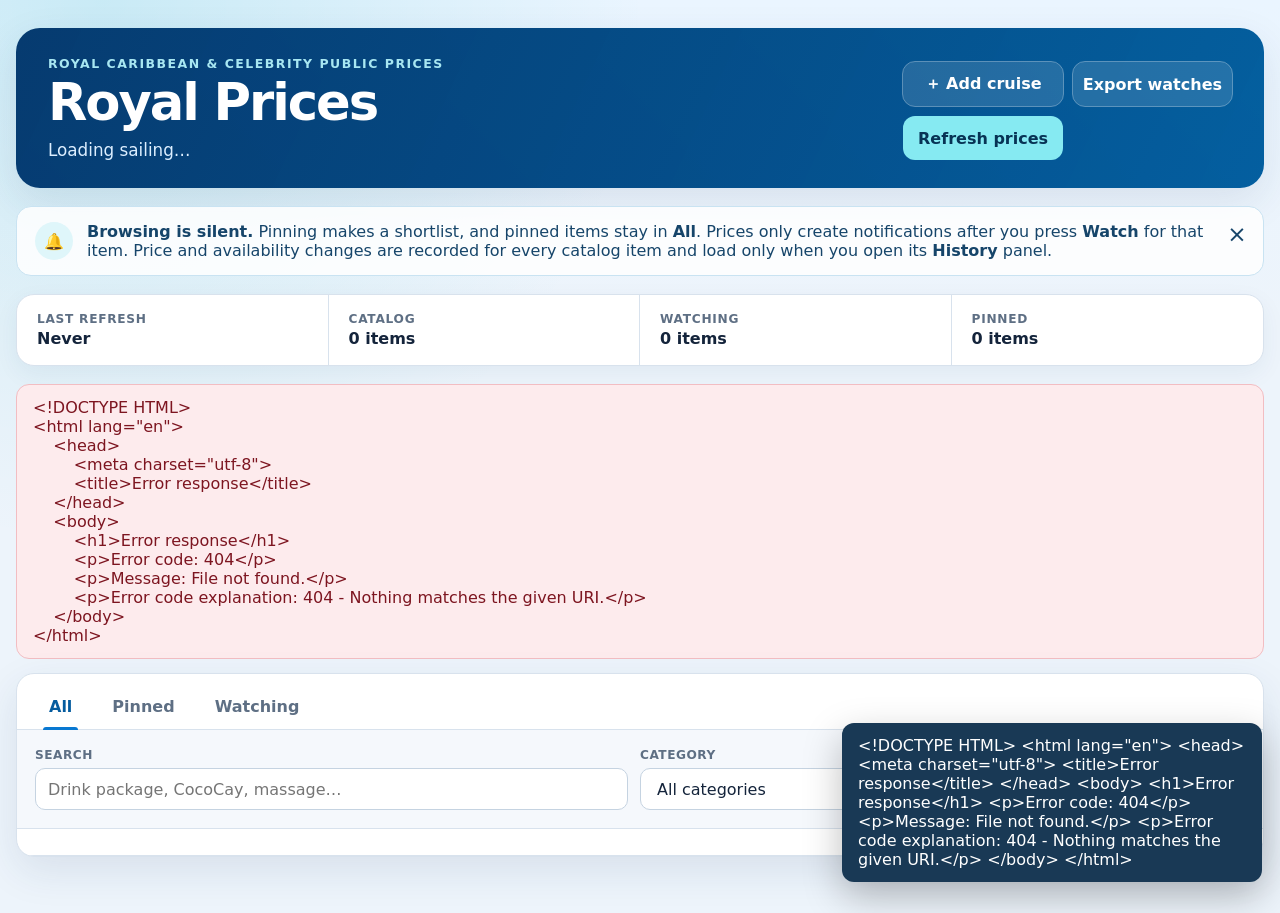
==== static/index.html @ 5abefda0 "Initial private release candidate" ====
<!doctype html>
<html lang="en">
  <head>
    <meta charset="utf-8">
    <meta name="viewport" content="width=device-width, initial-scale=1">
    <meta name="color-scheme" content="light dark">
    <title>Royal Prices</title>
    <link rel="stylesheet" href="./styles.css?v=0.4.0">
  </head>
  <body>
    <main class="shell">
      <header class="hero">
        <div class="hero-copy">
          <p class="eyebrow">Royal Caribbean &amp; Celebrity public prices</p>
          <h1>Royal Prices</h1>
          <p id="sailing-summary" class="sailing-summary">Loading sailing…</p>
        </div>
        <div class="hero-side">
          <label id="cruise-picker" class="cruise-picker hidden">
            <span>Viewing cruise</span>
            <select id="cruise-select" aria-label="Viewing cruise"></select>
          </label>
          <div class="hero-actions">
            <button id="add-cruise-button" class="button secondary" type="button">
              ＋ Add cruise
            </button>
            <button id="remove-cruise-button" class="button danger hidden" type="button">
              Remove cruise
            </button>
            <button id="export-button" class="button secondary" type="button">
              Export watches
            </button>
            <button id="refresh-button" class="button primary" type="button">
              Refresh prices
            </button>
          </div>
        </div>
      </header>

      <section id="setup-panel" class="setup-panel hidden" aria-labelledby="setup-title">
        <div class="setup-heading">
          <div>
            <p class="eyebrow setup-eyebrow">Cruise setup</p>
            <h2 id="setup-title">Add a cruise</h2>
            <p id="setup-intro">Choose an actual sailing, then we’ll build its first price baseline.</p>
          </div>
          <button id="setup-cancel" class="button quiet hidden" type="button">Cancel</button>
        </div>
        <ol id="setup-progress" class="setup-progress" aria-label="Cruise setup progress">
          <li data-setup-progress="line">Cruise line</li>
          <li data-setup-progress="ship">Ship</li>
          <li data-setup-progress="sailing">Sailing</li>
          <li data-setup-progress="settings">Confirm</li>
        </ol>
        <div id="setup-error" class="banner error hidden" role="alert"></div>
        <div id="setup-body" class="setup-body"></div>
      </section>

      <div id="dashboard">
        <section
          id="completed-cruise-notice"
          class="completion-notice hidden"
          aria-labelledby="completed-cruise-title"
        >
          <span class="completion-icon" aria-hidden="true">⚓</span>
          <div class="completion-copy">
            <strong id="completed-cruise-title">This cruise has returned.</strong>
            <p id="completed-cruise-copy"></p>
          </div>
          <button id="completed-remove-button" class="button danger" type="button">
            Remove completed cruise
          </button>
        </section>

        <section id="alert-tips" class="notice" aria-label="How alerts work">
          <span class="notice-icon" aria-hidden="true">🔔</span>
          <div class="notice-copy">
            <strong>Browsing is silent.</strong>
            Pinning makes a shortlist, and pinned items stay in <b>All</b>. Prices
            only create notifications after you press <b>Watch</b> for that item.
            Price and availability changes are recorded for every catalog item and
            load only when you open its <b>History</b> panel.
          </div>
          <button
            id="dismiss-alert-tips"
            class="notice-dismiss"
            type="button"
            aria-label="Dismiss alert tips"
            title="Dismiss alert tips"
          >×</button>
        </section>
        <button
          id="show-alert-tips"
          class="tips-toggle hidden"
          type="button"
          aria-controls="alert-tips"
        >ⓘ Show alert tips</button>

        <section class="status-strip" aria-live="polite">
          <div>
            <span class="status-label">Last refresh</span>
            <strong id="last-refresh">Never</strong>
          </div>
          <div>
            <span class="status-label">Catalog</span>
            <strong id="catalog-count">0 items</strong>
          </div>
          <div>
            <span class="status-label">Watching</span>
            <strong id="watch-count">0 items</strong>
          </div>
          <div>
            <span class="status-label">Pinned</span>
            <strong id="pinned-count">0 items</strong>
          </div>
        </section>

        <section id="error-banner" class="banner error hidden" role="alert"></section>
        <section id="warning-banner" class="banner warning hidden"></section>

        <section class="catalog-panel">
          <nav class="tabs" aria-label="Catalog views">
            <button class="tab active" data-tab="all" type="button">All</button>
            <button class="tab" data-tab="pinned" type="button">Pinned</button>
            <button class="tab" data-tab="watching" type="button">Watching</button>
          </nav>

          <div class="filters">
            <label class="field search-field">
              <span>Search</span>
              <input id="search-input" type="search" placeholder="Drink package, CocoCay, massage…">
            </label>
            <label class="field">
              <span>Category</span>
              <select id="category-select">
                <option value="">All categories</option>
              </select>
            </label>
            <label class="field">
              <span>Sort</span>
              <select id="sort-select">
                <option value="category">Category</option>
                <option value="name">Name</option>
                <option value="price-asc">Price: low to high</option>
                <option value="price-desc">Price: high to low</option>
              </select>
            </label>
          </div>

          <div id="results-summary" class="results-summary"></div>
          <div id="catalog" class="catalog" aria-live="polite"></div>
          <div id="empty-state" class="empty hidden">
            <div class="empty-icon" aria-hidden="true">🛳️</div>
            <h2 id="empty-title">Nothing on this deck</h2>
            <p id="empty-copy">Try another search, category, or catalog tab.</p>
          </div>
        </section>
      </div>
    </main>

    <div id="toast" class="toast hidden" role="status" aria-live="polite"></div>
    <script src="./app.js?v=0.4.0" defer></script>
  </body>
</html>
---- static/styles.css ----
:root {
  --bg: #edf4fb;
  --surface: #ffffff;
  --surface-muted: #f5f8fc;
  --text: #14243b;
  --muted: #5e6f84;
  --line: #d8e2ed;
  --navy: #063b70;
  --blue: #0878d1;
  --blue-dark: #045b9e;
  --aqua: #00a9bd;
  --green: #137c55;
  --red: #b62d3b;
  --amber: #8a5a00;
  --shadow: 0 14px 40px rgba(25, 60, 96, 0.10);
  --radius: 18px;
  font-family: Inter, ui-sans-serif, system-ui, -apple-system, BlinkMacSystemFont,
    "Segoe UI", sans-serif;
}

* {
  box-sizing: border-box;
}

body {
  margin: 0;
  min-height: 100vh;
  color: var(--text);
  background:
    radial-gradient(circle at 8% 0%, rgba(0, 169, 189, 0.14), transparent 34rem),
    linear-gradient(180deg, #eaf5ff 0, var(--bg) 20rem);
}

button,
input,
select {
  font: inherit;
}

button {
  cursor: pointer;
}

.shell {
  width: min(1480px, calc(100% - 32px));
  margin: 0 auto;
  padding: 28px 0 56px;
}

.hero {
  display: flex;
  align-items: flex-end;
  justify-content: space-between;
  gap: 24px;
  padding: 28px 32px;
  color: white;
  background:
    linear-gradient(115deg, rgba(6, 59, 112, 0.98), rgba(4, 91, 158, 0.94)),
    linear-gradient(45deg, var(--navy), var(--aqua));
  border-radius: 24px;
  box-shadow: var(--shadow);
}

.eyebrow {
  margin: 0 0 6px;
  color: #a8e7f2;
  font-size: 0.78rem;
  font-weight: 800;
  letter-spacing: 0.12em;
  text-transform: uppercase;
}

h1 {
  margin: 0;
  font-size: clamp(2rem, 4vw, 3.5rem);
  line-height: 1;
  letter-spacing: -0.04em;
}

.sailing-summary {
  margin: 12px 0 0;
  color: #dceeff;
  font-size: 1.05rem;
}

.hero-actions {
  display: grid;
  grid-template-columns: repeat(2, minmax(0, 1fr));
  width: min(390px, 100%);
  gap: 10px;
}

.hero-actions .button {
  width: 100%;
  min-width: 0;
  padding-inline: 10px;
}

.hero-side {
  display: grid;
  gap: 12px;
  justify-items: end;
}

.cruise-picker {
  display: grid;
  min-width: min(390px, 100%);
  gap: 5px;
}

.cruise-picker span {
  color: #a8e7f2;
  font-size: 0.7rem;
  font-weight: 800;
  letter-spacing: 0.08em;
  text-transform: uppercase;
}

.cruise-picker select {
  width: 100%;
  min-height: 42px;
  padding: 0 38px 0 12px;
  color: white;
  background: rgba(255, 255, 255, 0.12);
  border: 1px solid rgba(255, 255, 255, 0.35);
  border-radius: 11px;
}

.cruise-picker option {
  color: var(--text);
  background: var(--surface);
}

.button,
.row-action {
  border: 0;
  border-radius: 12px;
  font-weight: 750;
  transition: transform 120ms ease, background 120ms ease, opacity 120ms ease;
}

.button {
  min-height: 44px;
  padding: 0 16px;
}

.button:hover,
.row-action:hover {
  transform: translateY(-1px);
}

.button:disabled,
.row-action:disabled {
  cursor: not-allowed;
  opacity: 0.55;
  transform: none;
}

.button.primary {
  color: #073355;
  background: #86eaf2;
}

.button.secondary {
  color: white;
  background: rgba(255, 255, 255, 0.13);
  outline: 1px solid rgba(255, 255, 255, 0.35);
}

.button.danger {
  color: white;
  background: #a92534;
  outline: 1px solid rgba(255, 255, 255, 0.25);
}

.button.quiet {
  color: var(--blue-dark);
  background: #edf5fb;
  border: 1px solid #cfe0ee;
}

.setup-panel {
  margin: 18px 0;
  padding: clamp(20px, 4vw, 34px);
  background: var(--surface);
  border: 1px solid var(--line);
  border-radius: 20px;
  box-shadow: var(--shadow);
}

.setup-heading {
  display: flex;
  align-items: flex-start;
  justify-content: space-between;
  gap: 20px;
}

.setup-heading h2 {
  margin: 0;
  font-size: clamp(1.55rem, 3vw, 2.25rem);
  letter-spacing: -0.025em;
}

.setup-heading p:last-child {
  max-width: 700px;
  margin: 8px 0 0;
  color: var(--muted);
}

.setup-eyebrow {
  color: var(--blue-dark);
}

.setup-progress {
  display: grid;
  grid-template-columns: repeat(4, minmax(0, 1fr));
  margin: 26px 0 30px;
  padding: 0;
  counter-reset: setup-step;
  list-style: none;
}

.setup-progress li {
  position: relative;
  display: grid;
  gap: 7px;
  color: var(--muted);
  font-size: 0.78rem;
  font-weight: 750;
  text-align: center;
  counter-increment: setup-step;
}

.setup-progress li::before {
  position: relative;
  z-index: 1;
  display: grid;
  width: 31px;
  height: 31px;
  margin: 0 auto;
  color: var(--muted);
  content: counter(setup-step);
  place-items: center;
  background: var(--surface-muted);
  border: 2px solid var(--line);
  border-radius: 50%;
}

.setup-progress li::after {
  position: absolute;
  top: 15px;
  right: 50%;
  width: 100%;
  height: 2px;
  content: "";
  background: var(--line);
}

.setup-progress li:first-child::after {
  content: none;
}

.setup-progress li.active,
.setup-progress li.complete {
  color: var(--blue-dark);
}

.setup-progress li.active::before,
.setup-progress li.complete::before {
  color: white;
  background: var(--blue);
  border-color: var(--blue);
}

.setup-progress li.complete::before {
  content: "✓";
  background: var(--green);
  border-color: var(--green);
}

.setup-body {
  max-width: 900px;
  margin: 0 auto;
}

.setup-question {
  margin: 0 0 18px;
  color: var(--text);
  font-size: 1.08rem;
  font-weight: 700;
}

.brand-choices {
  display: grid;
  grid-template-columns: repeat(2, minmax(0, 1fr));
  gap: 14px;
}

.choice-card {
  min-width: 0;
  padding: 17px 18px;
  color: var(--text);
  text-align: left;
  background: var(--surface-muted);
  border: 1px solid var(--line);
  border-radius: 14px;
  transition: border-color 120ms ease, box-shadow 120ms ease, transform 120ms ease;
}

.choice-card:hover,
.choice-card:focus-visible {
  border-color: var(--blue);
  box-shadow: 0 0 0 3px rgba(8, 120, 209, 0.12);
  outline: none;
  transform: translateY(-1px);
}

.brand-choice {
  display: grid;
  grid-template-columns: auto 1fr;
  column-gap: 12px;
}

.choice-mark {
  display: grid;
  grid-row: span 2;
  width: 42px;
  height: 42px;
  color: var(--blue-dark);
  place-items: center;
  background: #dff3fb;
  border-radius: 50%;
  font-size: 1.25rem;
}

.choice-title,
.choice-copy,
.sailing-duration {
  display: block;
}

.choice-title {
  font-size: 1rem;
}

.choice-copy,
.sailing-duration,
.field-help {
  margin-top: 4px;
  color: var(--muted);
  font-size: 0.82rem;
  line-height: 1.45;
}

.setup-search {
  margin-bottom: 12px;
}

.choice-list {
  display: grid;
  max-height: min(52vh, 540px);
  overflow-y: auto;
  gap: 8px;
  padding: 3px;
}

.list-choice {
  display: grid;
  grid-template-columns: 1fr auto;
  align-items: center;
  gap: 12px;
}

.list-choice .choice-copy {
  margin: 0;
}

.sailing-choice {
  display: grid;
  grid-template-columns: minmax(150px, 0.6fr) minmax(100px, 0.35fr) minmax(260px, 1fr);
  align-items: center;
  gap: 14px;
}

.sailing-choice .choice-copy,
.sailing-choice .sailing-duration {
  margin: 0;
}

.setup-loading,
.setup-empty {
  margin: 16px 0;
  padding: 24px;
  color: var(--muted);
  text-align: center;
  background: var(--surface-muted);
  border: 1px dashed var(--line);
  border-radius: 14px;
}

.setup-actions {
  display: flex;
  justify-content: space-between;
  gap: 12px;
  margin-top: 22px;
}

.setup-summary {
  display: grid;
  margin-bottom: 18px;
  padding: 17px 18px;
  background: #eaf7fb;
  border: 1px solid #c4e3ec;
  border-radius: 14px;
}

.setup-summary-label {
  color: var(--blue-dark);
  font-size: 0.7rem;
  font-weight: 800;
  letter-spacing: 0.07em;
  text-transform: uppercase;
}

.setup-summary-title {
  margin-top: 5px;
  font-size: 1.1rem;
}

.setup-summary-copy {
  margin-top: 3px;
  color: var(--muted);
  font-size: 0.86rem;
}

.setup-settings {
  display: grid;
  grid-template-columns: minmax(160px, 0.55fr) minmax(210px, 0.8fr) minmax(280px, 1.3fr);
  gap: 14px;
  align-items: start;
}

.check-field {
  display: flex;
  min-height: 100%;
  gap: 10px;
  align-items: flex-start;
  padding: 13px 14px;
  background: var(--surface-muted);
  border: 1px solid var(--line);
  border-radius: 11px;
}

.check-field input {
  width: 18px;
  height: 18px;
  margin: 1px 0 0;
  accent-color: var(--blue);
}

.check-field strong,
.check-field small {
  display: block;
}

.setup-create {
  margin-left: auto;
}

.notice {
  position: relative;
  display: flex;
  align-items: flex-start;
  gap: 14px;
  margin: 18px 0;
  padding: 15px 58px 15px 18px;
  color: #16456a;
  background: rgba(255, 255, 255, 0.86);
  border: 1px solid #c9e3f2;
  border-radius: 15px;
}

.notice-copy {
  flex: 1 1 auto;
}

.notice-dismiss {
  position: absolute;
  top: 4px;
  right: 4px;
  display: grid;
  width: 44px;
  height: 44px;
  padding: 0;
  color: currentColor;
  font-size: 1.45rem;
  line-height: 1;
  background: transparent;
  border: 0;
  border-radius: 50%;
  place-items: center;
}

.notice-dismiss:hover,
.notice-dismiss:focus-visible,
.tips-toggle:hover,
.tips-toggle:focus-visible {
  background: rgba(8, 120, 209, 0.1);
}

.tips-toggle {
  display: block;
  min-height: 44px;
  margin: 4px 0 8px auto;
  padding: 0 10px;
  color: var(--blue-dark);
  font-weight: 750;
  background: transparent;
  border: 0;
  border-radius: 10px;
}

.completion-notice {
  display: flex;
  align-items: center;
  gap: 14px;
  margin: 18px 0 0;
  padding: 16px 18px;
  color: #5c3c00;
  background: #fff7df;
  border: 1px solid #e5ce87;
  border-radius: 15px;
}

.completion-icon {
  display: grid;
  flex: 0 0 38px;
  width: 38px;
  height: 38px;
  place-items: center;
  background: #ffecae;
  border-radius: 50%;
}

.completion-copy {
  flex: 1 1 auto;
}

.completion-copy strong,
.completion-copy p {
  display: block;
}

.completion-copy p {
  margin: 3px 0 0;
}

.completion-notice .button {
  flex: 0 0 auto;
}

.notice-icon {
  display: grid;
  flex: 0 0 38px;
  width: 38px;
  height: 38px;
  place-items: center;
  background: #dff6fa;
  border-radius: 50%;
}

.status-strip {
  display: grid;
  grid-template-columns: repeat(4, minmax(0, 1fr));
  overflow: hidden;
  margin-bottom: 18px;
  background: var(--surface);
  border: 1px solid var(--line);
  border-radius: var(--radius);
  box-shadow: 0 8px 24px rgba(25, 60, 96, 0.06);
}

.status-strip > div {
  min-width: 0;
  padding: 17px 20px;
  border-right: 1px solid var(--line);
}

.status-strip > div:last-child {
  border-right: 0;
}

.status-label {
  display: block;
  margin-bottom: 3px;
  color: var(--muted);
  font-size: 0.76rem;
  font-weight: 750;
  letter-spacing: 0.06em;
  text-transform: uppercase;
}

.banner {
  margin: 0 0 14px;
  padding: 13px 16px;
  border-radius: 13px;
  white-space: pre-wrap;
}

.banner.error {
  color: #7d1520;
  background: #fdebed;
  border: 1px solid #f2bdc2;
}

.banner.warning {
  color: #6f4900;
  background: #fff5d8;
  border: 1px solid #ecd691;
}

.catalog-panel {
  overflow: hidden;
  background: var(--surface);
  border: 1px solid var(--line);
  border-radius: var(--radius);
  box-shadow: var(--shadow);
}

.tabs {
  display: flex;
  gap: 4px;
  padding: 10px 14px 0;
  border-bottom: 1px solid var(--line);
}

.tab {
  position: relative;
  padding: 13px 18px;
  color: var(--muted);
  background: transparent;
  border: 0;
  font-weight: 750;
}

.tab::after {
  position: absolute;
  right: 12px;
  bottom: -1px;
  left: 12px;
  height: 3px;
  content: "";
  background: transparent;
  border-radius: 3px 3px 0 0;
}

.tab.active {
  color: var(--blue-dark);
}

.tab.active::after {
  background: var(--blue);
}

.filters {
  display: grid;
  grid-template-columns: minmax(220px, 2fr) minmax(180px, 1fr) minmax(180px, 1fr);
  gap: 12px;
  padding: 18px;
  background: var(--surface-muted);
  border-bottom: 1px solid var(--line);
}

.field {
  display: grid;
  gap: 6px;
}

.field span {
  color: var(--muted);
  font-size: 0.76rem;
  font-weight: 750;
  letter-spacing: 0.04em;
  text-transform: uppercase;
}

.field input,
.field select,
.target-input {
  width: 100%;
  min-height: 42px;
  padding: 0 12px;
  color: var(--text);
  background: var(--surface);
  border: 1px solid #c5d3e1;
  border-radius: 10px;
  outline: none;
}

.field input:focus,
.field select:focus,
.target-input:focus {
  border-color: var(--blue);
  box-shadow: 0 0 0 3px rgba(8, 120, 209, 0.14);
}

.results-summary {
  padding: 13px 18px;
  color: var(--muted);
  font-size: 0.9rem;
  border-bottom: 1px solid var(--line);
}

.catalog {
  display: grid;
}

.price-row {
  display: grid;
  grid-template-columns: minmax(260px, 2fr) minmax(130px, 0.65fr) minmax(250px, 1fr);
  gap: 18px;
  align-items: center;
  min-width: 0;
  padding: 16px 18px;
  border-bottom: 1px solid var(--line);
}

.price-row:last-child {
  border-bottom: 0;
}

.price-row:hover {
  background: #f8fbfe;
}

.item-title-line {
  display: flex;
  flex-wrap: wrap;
  align-items: center;
  gap: 7px;
}

.item-name {
  margin: 0;
  font-size: 1rem;
  line-height: 1.35;
}

.item-meta,
.item-code {
  margin: 5px 0 0;
  color: var(--muted);
  font-size: 0.82rem;
}

.item-code code {
  padding: 2px 5px;
  color: #31506f;
  background: #edf3f8;
  border-radius: 5px;
}

.badge {
  display: inline-flex;
  align-items: center;
  min-height: 23px;
  padding: 0 8px;
  border-radius: 999px;
  font-size: 0.7rem;
  font-weight: 800;
  letter-spacing: 0.03em;
  text-transform: uppercase;
}

.badge.watching {
  color: #075a3b;
  background: #d9f4e8;
}

.badge.pinned {
  color: #654800;
  background: #fff1bd;
}

.price-block {
  text-align: right;
}

.price {
  display: block;
  color: var(--navy);
  font-size: 1.2rem;
  font-weight: 850;
  font-variant-numeric: tabular-nums;
}

.price-unit {
  display: block;
  margin-top: 2px;
  color: var(--muted);
  font-size: 0.78rem;
}

.unavailable {
  color: var(--muted);
  font-size: 0.86rem;
  font-weight: 700;
}

.item-controls {
  display: flex;
  flex-wrap: wrap;
  justify-content: flex-end;
  gap: 8px;
}

.row-action {
  min-height: 38px;
  padding: 0 12px;
  color: #31506f;
  background: #edf3f8;
  border: 1px solid #d5e0ea;
}

.row-action.watch {
  color: #075a3b;
  background: #e3f7ef;
  border-color: #bde5d4;
}

.row-action.unwatch {
  color: #654800;
  background: #fff4d6;
  border-color: #e8d69e;
}

.row-action.pin-action {
  color: #654800;
  background: #fff7df;
  border-color: #ead79d;
}

.row-action.history-action {
  color: #075985;
  background: #e8f4fb;
  border-color: #c5dfef;
}

.history-panel {
  grid-column: 1 / -1;
  min-width: 0;
  padding: 16px;
  background: var(--surface-muted);
  border: 1px solid var(--line);
  border-radius: 13px;
}

.history-summary {
  display: grid;
  grid-template-columns: repeat(4, minmax(0, 1fr));
  gap: 8px;
  margin-bottom: 12px;
}

.history-stat {
  min-width: 0;
  padding: 10px 12px;
  background: var(--surface);
  border: 1px solid var(--line);
  border-radius: 10px;
}

.history-stat-label,
.history-stat-value {
  display: block;
}

.history-stat-label {
  color: var(--muted);
  font-size: 0.72rem;
  font-weight: 750;
  letter-spacing: 0.02em;
  text-transform: uppercase;
}

.history-stat-value {
  margin-top: 3px;
  overflow: hidden;
  color: var(--navy);
  font-size: 1rem;
  font-variant-numeric: tabular-nums;
  text-overflow: ellipsis;
}

.history-chart {
  display: block;
  width: 100%;
  height: auto;
  max-height: 240px;
  overflow: visible;
  font-family: inherit;
}

.history-grid-line {
  stroke: var(--line);
  stroke-width: 1;
}

.history-axis-label {
  fill: var(--muted);
  font-size: 11px;
  font-variant-numeric: tabular-nums;
}

.history-line {
  fill: none;
  stroke: var(--blue);
  stroke-linecap: round;
  stroke-linejoin: round;
  stroke-width: 3;
}

.history-price-point {
  fill: var(--blue);
  stroke: var(--surface-muted);
  stroke-width: 2;
}

.history-unavailable-point {
  fill: #c2414d;
  stroke: var(--surface-muted);
  stroke-width: 2;
}

.history-note,
.history-loading,
.history-empty,
.history-error {
  margin: 8px 0 0;
  color: var(--muted);
  font-size: 0.8rem;
}

.history-error {
  margin-bottom: 10px;
  color: #9f2734;
}

.target-editor {
  display: flex;
  align-items: center;
  gap: 6px;
}

.target-editor label {
  color: var(--muted);
  font-size: 0.76rem;
  font-weight: 700;
}

.target-input {
  width: 90px;
  min-height: 38px;
  font-variant-numeric: tabular-nums;
}

.empty {
  padding: 56px 20px 64px;
  text-align: center;
}

.empty-icon {
  font-size: 2.5rem;
}

.empty h2 {
  margin: 10px 0 5px;
}

.empty p {
  margin: 0;
  color: var(--muted);
}

.toast {
  position: fixed;
  right: 18px;
  bottom: 18px;
  z-index: 10;
  max-width: min(420px, calc(100vw - 36px));
  padding: 13px 16px;
  color: white;
  background: #193955;
  border-radius: 12px;
  box-shadow: 0 14px 38px rgba(0, 0, 0, 0.26);
}

.hidden {
  display: none !important;
}

@media (max-width: 900px) {
  .hero {
    align-items: flex-start;
    flex-direction: column;
  }

  .hero-side {
    width: 100%;
    justify-items: stretch;
  }

  .setup-settings {
    grid-template-columns: repeat(2, minmax(0, 1fr));
  }

  .check-field {
    grid-column: 1 / -1;
  }

  .price-row {
    grid-template-columns: minmax(0, 1fr) auto;
  }

  .item-controls {
    grid-column: 1 / -1;
    justify-content: flex-start;
  }
}

@media (max-width: 680px) {
  .shell {
    width: min(100% - 18px, 1480px);
    padding-top: 9px;
  }

  .hero {
    padding: 22px 20px;
    border-radius: 18px;
  }

  .hero-actions {
    width: 100%;
  }

  .completion-notice {
    align-items: stretch;
    flex-direction: column;
  }

  .completion-notice .button {
    width: 100%;
  }

  .cruise-picker {
    min-width: 0;
  }

  .setup-panel {
    padding: 20px 15px;
    border-radius: 16px;
  }

  .setup-heading {
    align-items: stretch;
    flex-direction: column;
  }

  .setup-heading .button {
    width: 100%;
  }

  .setup-progress li {
    font-size: 0.68rem;
  }

  .brand-choices,
  .setup-settings {
    grid-template-columns: 1fr;
  }

  .check-field {
    grid-column: auto;
  }

  .list-choice,
  .sailing-choice {
    grid-template-columns: 1fr;
    gap: 3px;
  }

  .setup-actions {
    flex-direction: column-reverse;
  }

  .setup-actions .button {
    width: 100%;
  }

  .status-strip {
    grid-template-columns: repeat(2, minmax(0, 1fr));
  }

  .status-strip > div:nth-child(2) {
    border-right: 0;
  }

  .status-strip > div:nth-child(-n + 2) {
    border-bottom: 1px solid var(--line);
  }

  .filters {
    grid-template-columns: 1fr;
  }

  .tabs {
    overflow-x: auto;
  }

  .tab {
    flex: 1 0 auto;
  }

  .price-row {
    grid-template-columns: 1fr;
    gap: 11px;
  }

  .price-block {
    text-align: left;
  }

  .item-controls,
  .target-editor {
    width: 100%;
  }

  .row-action {
    flex: 1;
  }

  .target-editor {
    order: -1;
  }

  .target-input {
    flex: 1;
  }

  .history-panel {
    padding: 12px;
  }

  .history-summary {
    grid-template-columns: repeat(2, minmax(0, 1fr));
  }
}

@media (prefers-color-scheme: dark) {
  :root {
    --bg: #101923;
    --surface: #172330;
    --surface-muted: #121e2a;
    --text: #e8f1fa;
    --muted: #a8b7c6;
    --line: #2d4052;
    --navy: #85c8ff;
    --shadow: 0 16px 46px rgba(0, 0, 0, 0.28);
  }

  body {
    background:
      radial-gradient(circle at 8% 0%, rgba(0, 169, 189, 0.14), transparent 34rem),
      linear-gradient(180deg, #10273a 0, var(--bg) 20rem);
  }

  .notice {
    color: #cbe8fa;
    background: rgba(23, 35, 48, 0.9);
    border-color: #294d63;
  }

  .tips-toggle {
    color: #a5dcff;
  }

  .completion-notice {
    color: #ffeab0;
    background: #322b1d;
    border-color: #66562d;
  }

  .completion-icon {
    background: #493e23;
  }

  .notice-icon {
    background: #183e4b;
  }

  .button.quiet {
    color: #c9e6fa;
    background: #1c3142;
    border-color: #36516a;
  }

  .choice-mark {
    color: #a5dcff;
    background: #173a4b;
  }

  .setup-summary {
    background: #153340;
    border-color: #295263;
  }

  .field input,
  .field select,
  .target-input {
    color: var(--text);
    background: #111c27;
    border-color: #3a4c5d;
  }

  .price-row:hover {
    background: #1a2937;
  }

  .item-code code {
    color: #bbd3e7;
    background: #243545;
  }

  .row-action {
    color: #c9dae8;
    background: #233647;
    border-color: #3c5265;
  }

  .row-action.watch {
    color: #bdebd9;
    background: #153b30;
    border-color: #28624f;
  }

  .row-action.unwatch {
    color: #f5dda1;
    background: #493a16;
    border-color: #735f2d;
  }

  .row-action.pin-action {
    color: #f5dda1;
    background: #493a16;
    border-color: #735f2d;
  }

  .row-action.history-action {
    color: #b9e2f6;
    background: #173749;
    border-color: #315c70;
  }

  .history-error {
    color: #ffb6bf;
  }
}
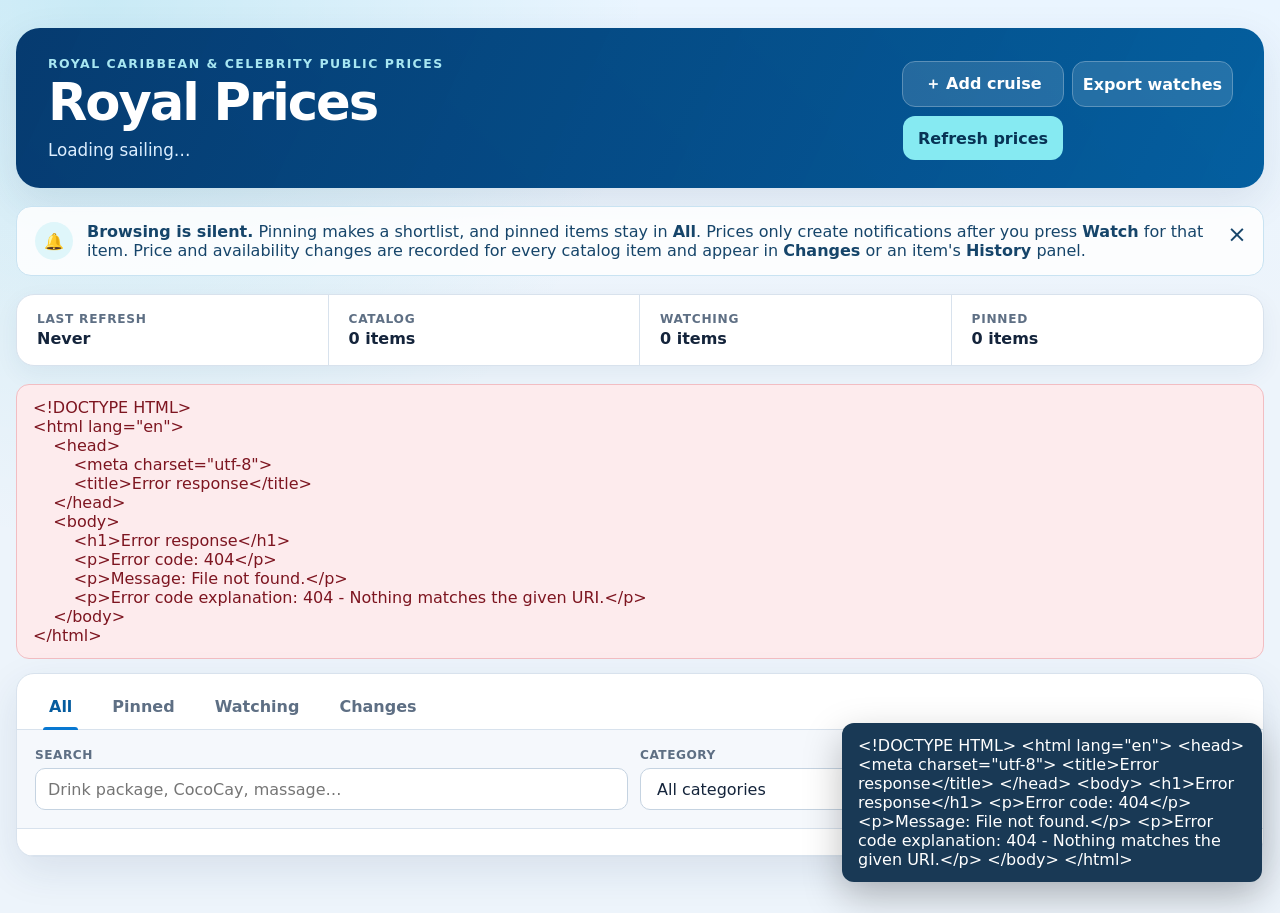
==== commit aa5064b5: "Release dashboard 0.5.2" ====
--- a/static/index.html
+++ b/static/index.html
@@ -5,7 +5,7 @@
     <meta name="viewport" content="width=device-width, initial-scale=1">
     <meta name="color-scheme" content="light dark">
     <title>Royal Prices</title>
-    <link rel="stylesheet" href="./styles.css?v=0.4.0">
+    <link rel="stylesheet" href="./styles.css?v=0.5.2">
   </head>
   <body>
     <main class="shell">
@@ -79,7 +79,7 @@
             Pinning makes a shortlist, and pinned items stay in <b>All</b>. Prices
             only create notifications after you press <b>Watch</b> for that item.
             Price and availability changes are recorded for every catalog item and
-            load only when you open its <b>History</b> panel.
+            appear in <b>Changes</b> or an item's <b>History</b> panel.
           </div>
           <button
             id="dismiss-alert-tips"
@@ -123,9 +123,45 @@
             <button class="tab active" data-tab="all" type="button">All</button>
             <button class="tab" data-tab="pinned" type="button">Pinned</button>
             <button class="tab" data-tab="watching" type="button">Watching</button>
+            <button class="tab" data-tab="changes" type="button">Changes</button>
           </nav>
 
-          <div class="filters">
+          <section
+            id="changes-controls"
+            class="changes-controls hidden"
+            aria-label="Changes options"
+          >
+            <div>
+              <strong id="changes-heading">Changes since last visit</strong>
+              <p id="changes-period"></p>
+            </div>
+            <div class="change-options">
+              <div class="change-option">
+                <span class="change-option-label">When</span>
+                <div class="change-scope" role="group" aria-label="Change period">
+                  <button class="scope-button active" data-change-period="since" type="button">
+                    Since last visit
+                  </button>
+                  <button class="scope-button" data-change-period="all" type="button">
+                    All changed items
+                  </button>
+                </div>
+              </div>
+              <div class="change-option">
+                <span class="change-option-label">Products</span>
+                <div class="change-scope" role="group" aria-label="Products included">
+                  <button class="scope-button" data-change-scope="watched" type="button">
+                    Watched
+                  </button>
+                  <button class="scope-button active" data-change-scope="all" type="button">
+                    All items
+                  </button>
+                </div>
+              </div>
+            </div>
+          </section>
+
+          <div id="catalog-filters" class="filters">
             <label class="field search-field">
               <span>Search</span>
               <input id="search-input" type="search" placeholder="Drink package, CocoCay, massage…">
@@ -158,7 +194,22 @@
       </div>
     </main>
 
+    <dialog id="history-chart-dialog" class="history-chart-dialog">
+      <section class="history-chart-dialog-card" aria-labelledby="history-chart-dialog-title">
+        <header class="history-chart-dialog-header">
+          <div>
+            <span class="eyebrow">Price history</span>
+            <h2 id="history-chart-dialog-title">Expanded price history</h2>
+          </div>
+          <button id="history-chart-dialog-close" class="button quiet" type="button">
+            Close
+          </button>
+        </header>
+        <div id="history-chart-dialog-body" class="history-chart-dialog-body"></div>
+      </section>
+    </dialog>
+
     <div id="toast" class="toast hidden" role="status" aria-live="polite"></div>
-    <script src="./app.js?v=0.4.0" defer></script>
+    <script src="./app.js?v=0.5.2" defer></script>
   </body>
 </html>
--- a/static/styles.css
+++ b/static/styles.css
@@ -662,6 +662,72 @@
   background: var(--blue);
 }
 
+.changes-controls {
+  display: flex;
+  align-items: center;
+  justify-content: space-between;
+  gap: 18px;
+  padding: 16px 18px;
+  background: var(--surface-muted);
+  border-bottom: 1px solid var(--line);
+}
+
+.changes-controls strong {
+  color: var(--navy);
+}
+
+.changes-controls p {
+  margin: 4px 0 0;
+  color: var(--muted);
+  font-size: 0.82rem;
+}
+
+.change-options {
+  display: flex;
+  flex: 0 0 auto;
+  align-items: flex-end;
+  gap: 12px;
+}
+
+.change-option {
+  display: grid;
+  gap: 4px;
+}
+
+.change-option-label {
+  color: var(--muted);
+  font-size: 0.72rem;
+  font-weight: 750;
+  letter-spacing: 0.04em;
+  text-transform: uppercase;
+}
+
+.change-scope {
+  display: inline-flex;
+  flex: 0 0 auto;
+  gap: 4px;
+  padding: 4px;
+  background: var(--surface);
+  border: 1px solid var(--line);
+  border-radius: 12px;
+}
+
+.scope-button {
+  min-height: 34px;
+  padding: 0 12px;
+  color: var(--muted);
+  background: transparent;
+  border: 0;
+  border-radius: 8px;
+  font-size: 0.82rem;
+  font-weight: 750;
+}
+
+.scope-button.active {
+  color: white;
+  background: var(--blue);
+}
+
 .filters {
   display: grid;
   grid-template-columns: minmax(220px, 2fr) minmax(180px, 1fr) minmax(180px, 1fr);
@@ -753,11 +819,56 @@
   font-size: 0.82rem;
 }
 
+.last-price-change {
+  margin: 7px 0 0;
+  color: var(--amber);
+  font-size: 0.82rem;
+  font-weight: 750;
+  font-variant-numeric: tabular-nums;
+}
+
+.last-price-change.decrease {
+  color: var(--green);
+}
+
 .item-code code {
   padding: 2px 5px;
   color: #31506f;
   background: #edf3f8;
   border-radius: 5px;
+}
+
+.item-description {
+  margin-top: 7px;
+}
+
+.item-description-toggle {
+  width: fit-content;
+  color: var(--blue-dark);
+  font-size: 0.82rem;
+  font-weight: 750;
+  cursor: pointer;
+}
+
+.item-description-toggle:hover {
+  text-decoration: underline;
+}
+
+.item-description-toggle:focus-visible {
+  border-radius: 4px;
+  outline: 3px solid rgba(8, 120, 209, 0.2);
+  outline-offset: 3px;
+}
+
+.item-description-copy {
+  margin: 9px 0 0;
+  padding: 10px 12px;
+  color: var(--text);
+  background: var(--surface-muted);
+  border-left: 3px solid var(--aqua);
+  border-radius: 8px;
+  font-size: 0.88rem;
+  line-height: 1.5;
 }
 
 .badge {
@@ -777,6 +888,16 @@
   background: #d9f4e8;
 }
 
+.badge.below-average {
+  color: #07527a;
+  background: #d9effc;
+}
+
+.badge.record-low {
+  color: #ffffff;
+  background: #087a52;
+}
+
 .badge.pinned {
   color: #654800;
   background: #fff1bd;
@@ -901,6 +1022,27 @@
   font-family: inherit;
 }
 
+.history-chart-trigger {
+  display: block;
+  width: 100%;
+  padding: 4px;
+  background: transparent;
+  border: 1px solid transparent;
+  border-radius: 10px;
+  cursor: zoom-in;
+}
+
+.history-chart-trigger:hover,
+.history-chart-trigger:focus-visible {
+  background: rgba(8, 120, 209, 0.05);
+  border-color: rgba(8, 120, 209, 0.35);
+  outline: none;
+}
+
+.history-chart-trigger .history-chart {
+  pointer-events: none;
+}
+
 .history-grid-line {
   stroke: var(--line);
   stroke-width: 1;
@@ -939,6 +1081,132 @@
   margin: 8px 0 0;
   color: var(--muted);
   font-size: 0.8rem;
+}
+
+.change-row {
+  display: grid;
+  grid-template-columns: minmax(260px, 1.5fr) minmax(210px, 0.8fr) minmax(250px, 0.9fr);
+  gap: 18px;
+  align-items: center;
+  padding: 16px 18px;
+  border-bottom: 1px solid var(--line);
+}
+
+.change-row:last-child {
+  border-bottom: 0;
+}
+
+.change-row:hover {
+  background: #f8fbfe;
+}
+
+.change-movement,
+.change-when {
+  display: grid;
+  gap: 4px;
+}
+
+.change-title {
+  color: var(--navy);
+  font-variant-numeric: tabular-nums;
+}
+
+.change-movement.decrease .change-title,
+.change-movement.available-change .change-title {
+  color: var(--green);
+}
+
+.change-movement.increase .change-title,
+.change-movement.unavailable-change .change-title {
+  color: var(--red);
+}
+
+.change-detail,
+.change-time {
+  color: var(--muted);
+  font-size: 0.82rem;
+  font-variant-numeric: tabular-nums;
+}
+
+.change-when {
+  justify-items: end;
+  text-align: right;
+}
+
+.change-actions {
+  display: flex;
+  flex-wrap: wrap;
+  gap: 7px;
+  justify-content: flex-end;
+}
+
+.changes-message {
+  padding: 32px 18px;
+  color: var(--muted);
+  text-align: center;
+}
+
+.changes-message.error {
+  color: var(--red);
+}
+
+.history-chart-dialog {
+  width: min(1280px, calc(100% - 28px));
+  max-width: none;
+  max-height: calc(100vh - 28px);
+  padding: 0;
+  overflow: hidden;
+  color: var(--text);
+  background: var(--surface);
+  border: 1px solid var(--line);
+  border-radius: 18px;
+  box-shadow: 0 28px 90px rgba(0, 0, 0, 0.35);
+}
+
+.history-chart-dialog::backdrop {
+  background: rgba(5, 20, 35, 0.72);
+  backdrop-filter: blur(3px);
+}
+
+.history-chart-dialog-card {
+  display: grid;
+  grid-template-rows: auto minmax(0, 1fr);
+  max-height: calc(100vh - 28px);
+}
+
+.history-chart-dialog-header {
+  display: flex;
+  align-items: center;
+  justify-content: space-between;
+  gap: 18px;
+  padding: 16px 18px;
+  border-bottom: 1px solid var(--line);
+}
+
+.history-chart-dialog-header h2 {
+  margin: 3px 0 0;
+  font-size: 1.15rem;
+}
+
+.history-chart-dialog-body {
+  padding: 18px;
+  overflow: auto;
+  background: var(--surface-muted);
+}
+
+.expanded-history-chart {
+  width: 100%;
+  min-width: 860px;
+  max-height: none;
+  padding: 14px;
+  background: var(--surface);
+  border: 1px solid var(--line);
+  border-radius: 14px;
+}
+
+.expanded-history-chart .history-axis-label {
+  font-size: 17px;
+  font-weight: 650;
 }
 
 .history-error {
@@ -1022,6 +1290,47 @@
     grid-template-columns: minmax(0, 1fr) auto;
   }
 
+  .changes-controls {
+    align-items: stretch;
+    flex-direction: column;
+  }
+
+  .change-scope {
+    width: 100%;
+  }
+
+  .change-options {
+    width: 100%;
+    align-items: stretch;
+    flex-direction: column;
+  }
+
+  .scope-button {
+    flex: 1;
+  }
+
+  .change-row {
+    grid-template-columns: 1fr;
+    gap: 11px;
+  }
+
+  .change-when {
+    justify-items: start;
+    text-align: left;
+  }
+
+  .change-actions {
+    justify-content: flex-start;
+  }
+
+  .history-chart-dialog-header {
+    align-items: flex-start;
+  }
+
+  .history-chart-dialog-body {
+    padding: 10px;
+  }
+
   .item-controls {
     grid-column: 1 / -1;
     justify-content: flex-start;
@@ -1114,11 +1423,24 @@
   }
 
   .tabs {
-    overflow-x: auto;
+    display: grid;
+    grid-template-columns: repeat(4, minmax(0, 1fr));
+    gap: 2px;
+    padding: 8px 6px 0;
+    overflow-x: visible;
   }
 
   .tab {
-    flex: 1 0 auto;
+    min-width: 0;
+    min-height: 44px;
+    padding: 10px 2px;
+    font-size: 0.78rem;
+    white-space: nowrap;
+  }
+
+  .tab::after {
+    right: 4px;
+    left: 4px;
   }
 
   .price-row {
@@ -1222,13 +1544,18 @@
     border-color: #3a4c5d;
   }
 
-  .price-row:hover {
+  .price-row:hover,
+  .change-row:hover {
     background: #1a2937;
   }
 
   .item-code code {
     color: #bbd3e7;
     background: #243545;
+  }
+
+  .item-description-toggle {
+    color: #a5dcff;
   }
 
   .row-action {
